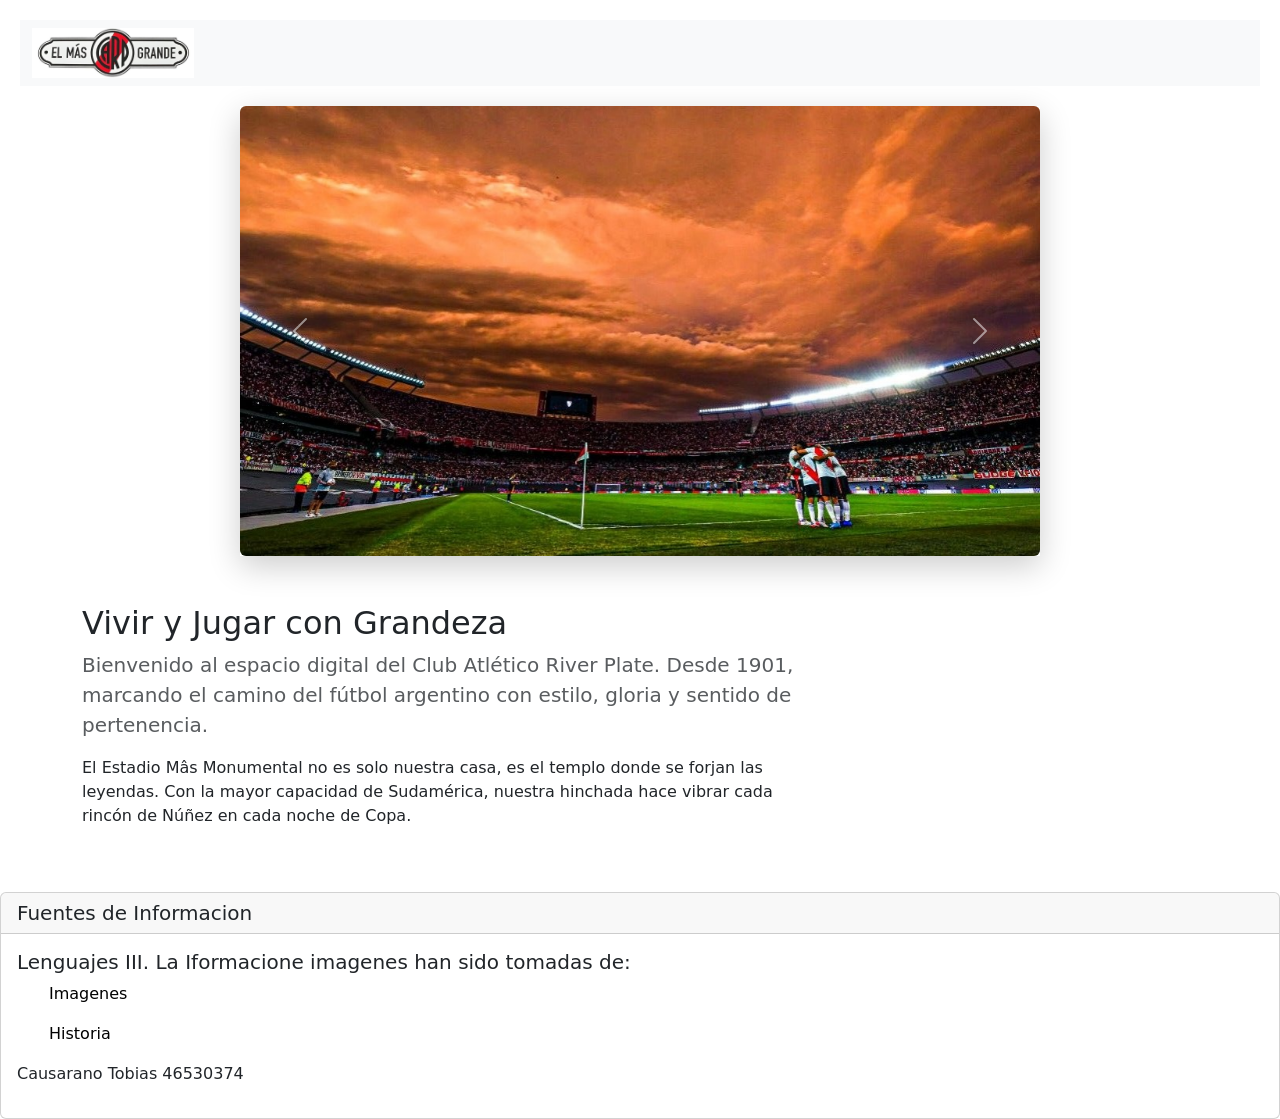
==== TP 2/index.html @ 59fd43a3 "Fix: rutas de imágenes y estilos de links" ====
<!DOCTYPE html>
<html lang="en">
<head>
    <meta charset="UTF-8">
    <meta name="viewport" content="width=device-width, initial-scale=1.0">
    <title>Document</title>
    <link href="https://cdn.jsdelivr.net/npm/bootstrap@5.3.8/dist/css/bootstrap.min.css" rel="stylesheet" integrity="sha384-sRIl4kxILFvY47J16cr9ZwB07vP4J8+LH7qKQnuqkuIAvNWLzeN8tE5YBujZqJLB" crossorigin="anonymous">
    <link rel="stylesheet" href="style.css">
</head>
<body>
    <nav class="navbar-principal">
        <nav class="navbar navbar-expand-lg bg-body-tertiary">
            <div class="container-fluid">
              <img src="imagenes/nav.jpeg" alt="">
              <button class="navbar-toggler" type="button" data-bs-toggle="collapse" data-bs-target="#navbarNav" aria-controls="navbarNav" aria-expanded="false" aria-label="Toggle navigation">
                <span class="navbar-toggler-icon"></span>
              </button>
              <div class="collapse navbar-collapse" id="navbarNav">

              </div>
            </div>
          </nav>
    </nav>
    <div class="carousel-principal">
        <div id="carouselExample" class="carousel slide">
            <div class="carousel-inner rounded">
              <div class="carousel-item active">
                <img src="imagenes/River1.jpeg" class="d-block w-100" alt="...">
              </div>
              <div class="carousel-item">
                <img src="imagenes/River3.jpeg" class="d-block w-100" alt="...">
              </div>
              <div class="carousel-item">
                <img src="imagenes/_.jpeg" class="d-block w-100" alt="...">
              </div>
            </div>
            <button class="carousel-control-prev" type="button" data-bs-target="#carouselExample" data-bs-slide="prev">
              <span class="carousel-control-prev-icon" aria-hidden="true"></span>
              <span class="visually-hidden">Previous</span>
            </button>
            <button class="carousel-control-next" type="button" data-bs-target="#carouselExample" data-bs-slide="next">
              <span class="carousel-control-next-icon" aria-hidden="true"></span>
              <span class="visually-hidden">Next</span>
            </button>
          </div>
    </div>
  <script src="https://cdn.jsdelivr.net/npm/bootstrap@5.3.8/dist/js/bootstrap.bundle.min.js" integrity="sha384-FKyoEForCGlyvwx9Hj09JcYn3nv7wiPVlz7YYwJrWVcXK/BmnVDxM+D2scQbITxI" crossorigin="anonymous"></script>
  <section class="container my-5">
    <div class="row align-items-center">
        <div class="col-md-8">
            <h2 class="river-title">Vivir y Jugar con Grandeza</h2>
            <p class="lead text-muted">
                Bienvenido al espacio digital del Club Atlético River Plate. Desde 1901, marcando el camino del fútbol argentino con estilo, gloria y sentido de pertenencia.
            </p>
            <p>
                El Estadio Mâs Monumental no es solo nuestra casa, es el templo donde se forjan las leyendas. Con la mayor capacidad de Sudamérica, nuestra hinchada hace vibrar cada rincón de Núñez en cada noche de Copa.
            </p>
        </div>
    </section>
    <footer>
        <div class="card">
            <h5 class="card-header">Fuentes de Informacion</h5>
            <div class="card-body">
              <h5 class="card-title">Lenguajes III. La Iformacione imagenes han sido tomadas de: </h5>
              <ul>
                <a href="https://ar.pinterest.com/">Imagenes</a>
              </ul>
              <ul>
                <a href="https://es.wikipedia.org/wiki/Club_Atl%C3%A9tico_River_Plate">Historia</a>
              </ul>
              <p>
                Causarano Tobias 46530374
              </p>
            </div>
          </div>
    </footer>
</body>
</html>
---- TP 2/style.css ----
.container-fluid img{
    height: 50px;
}
.navbar-principal{
    padding: 20px;
}
.carousel-principal{
    max-width: 800px; 
    margin: 0 auto;
    box-shadow: 0 10px 30px rgba(0,0,0,0.2);
    
}
.carousel-item{
    width: 100%;       
    height: 450px;     
    object-fit: cover; 
    object-position: center;

}
.container-texto{
    display: flex;
    align-items: center;
    justify-content: center;
}
a{
    text-decoration: none;
    color: black;
}
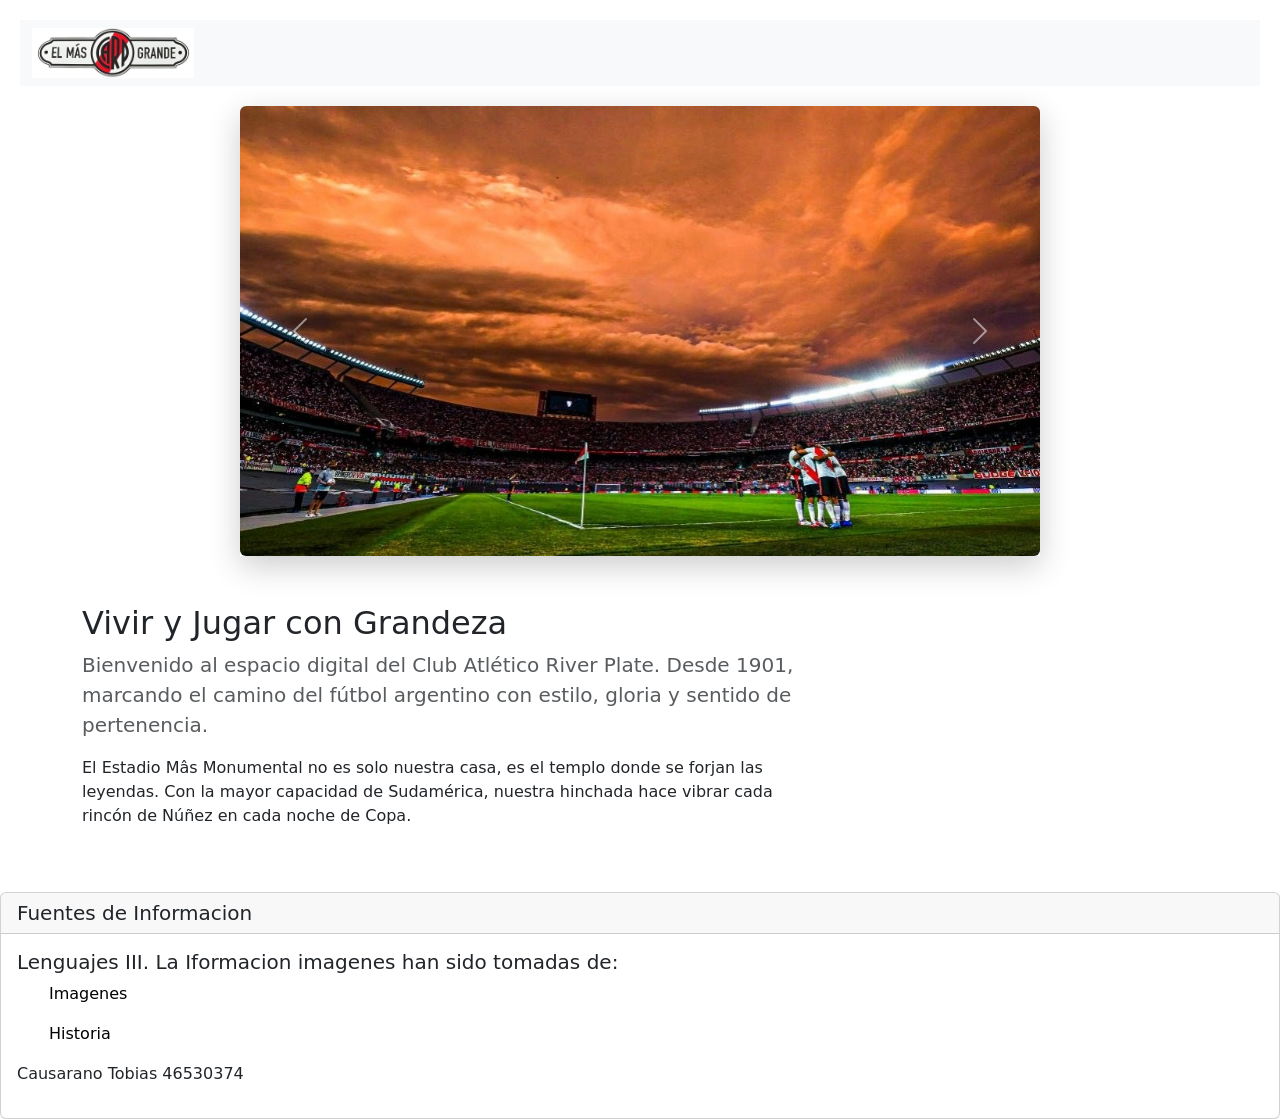
==== commit 8e4c75f9: "tp-teoria" ====
--- a/TP 2/index.html
+++ b/TP 2/index.html
@@ -61,7 +61,7 @@
         <div class="card">
             <h5 class="card-header">Fuentes de Informacion</h5>
             <div class="card-body">
-              <h5 class="card-title">Lenguajes III. La Iformacione imagenes han sido tomadas de: </h5>
+              <h5 class="card-title">Lenguajes III. La Iformacion imagenes han sido tomadas de: </h5>
               <ul>
                 <a href="https://ar.pinterest.com/">Imagenes</a>
               </ul>
